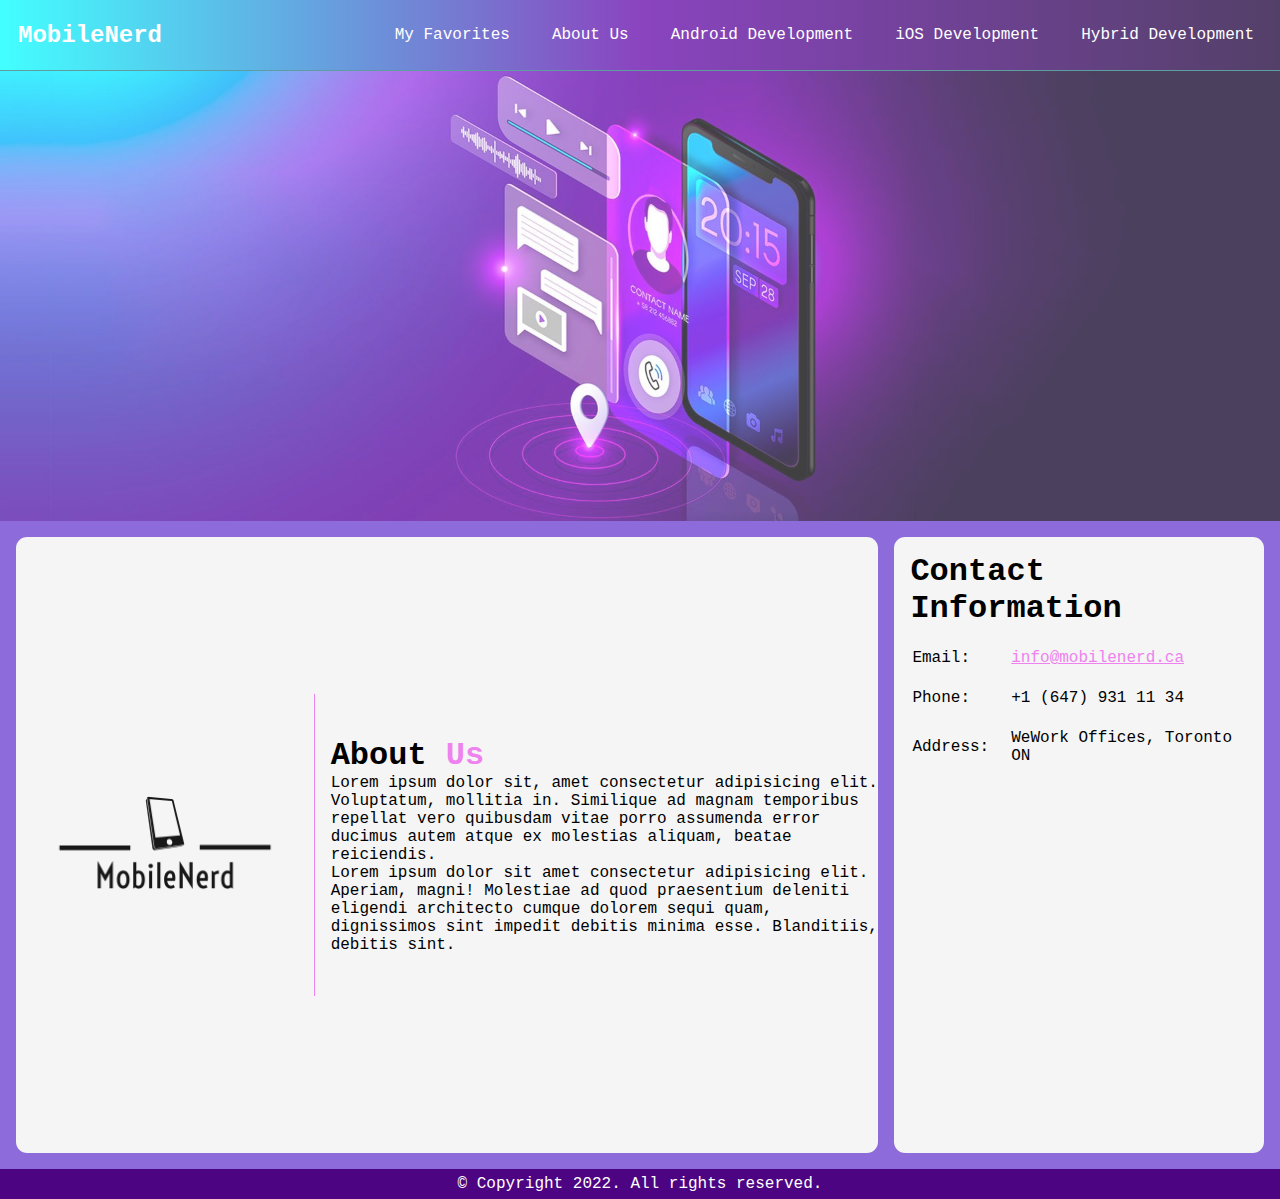
==== about.html @ 60d60984 "added mailto" ====
<!DOCTYPE html>
<html lang="en">
  <head>
    <meta charset="UTF-8" />
    <meta http-equiv="X-UA-Compatible" content="IE=edge" />
    <meta name="viewport" content="width=device-width, initial-scale=1.0" />
    <title>MobileNerd | About Us</title>
    <link rel="stylesheet" href="css/shared.css" />
    <link rel="stylesheet" href="css/about.css" />
  </head>
  <body>
    <header class="main-header">
      <nav class="navigation-bar">
        <div class="logo"><a href="index.html">MobileNerd</a></div>
        <a href="#" class="toggle-button">
          <span></span>
          <span></span>
          <span></span>
        </a>
        <div class="navigation-links">
          <ul>
            <li><a href="index.html">My Favorites</a></li>
            <li><a href="#" id="current">About Us</a></li>
            <li><a href="#">Android Development</a></li>
            <li><a href="#">iOS Development</a></li>
            <li><a href="#">Hybrid Development</a></li>
          </ul>
        </div>
      </nav>
      <div class="portfolio-header-image"></div>
    </header>
    <main class="main-container">
      <div class="card-container">
        <div class="image-container">
          <img src="/images/mobile-logo.png" alt="MobileNerd Logo" />
        </div>
        <div class="content-container">
          <h1>About <span>Us</span></h1>
          <p>
            Lorem ipsum dolor sit, amet consectetur adipisicing elit.
            Voluptatum, mollitia in. Similique ad magnam temporibus repellat
            vero quibusdam vitae porro assumenda error ducimus autem atque ex
            molestias aliquam, beatae reiciendis.
          </p>
          <p>
            Lorem ipsum dolor sit amet consectetur adipisicing elit. Aperiam,
            magni! Molestiae ad quod praesentium deleniti eligendi architecto
            cumque dolorem sequi quam, dignissimos sint impedit debitis minima
            esse. Blanditiis, debitis sint.
          </p>
        </div>
      </div>
      <aside>
        <div class="card-container">
          <h1>Contact Information</h1>
          <table>
            <tr>
              <td>Email:</td>
              <td><a href="mailto:info@mobilenerd.ca" class="email-link">info@mobilenerd.ca</a></td>
            </tr>
            <tr>
              <td>Phone:</td>
              <td>+1 (647) 931 11 34</td>
            </tr>
            <tr>
              <td>Address:</td>
              <td>WeWork Offices, Toronto ON</td>
            </tr>
          </table>

          <iframe src="https://www.google.com/maps/embed?pb=!1m18!1m12!1m3!1d2886.9252907150776!2d-79.3909402834881!3d43.64972267912163!2m3!1f0!2f0!3f0!3m2!1i1024!2i768!4f13.1!3m3!1m2!1s0x882b34d02e58fa8d%3A0x6e4c8e764259923f!2sWeWork%20Office%20Space%20%26%20Coworking!5e0!3m2!1sen!2sca!4v1649985604721!5m2!1sen!2sca" allowfullscreen="" loading="lazy" referrerpolicy="no-referrer-when-downgrade" class="googlemap"></iframe>
        </div>
        </div>
      </aside>
    </main>
    <footer class="footer-container">
      <p>&copy; Copyright 2022. All rights reserved.</p>
    </footer>
    <script src="scripts/shared.js"></script>
  </body>
</html>
---- css/shared.css ----
* {
  margin: 0;
  padding: 0;
  box-sizing: border-box;
}

body {
  font-family: "Courier New", Courier, monospace;
}

.navigation-bar {
  display: flex;
  position: relative;
  justify-content: space-between;
  align-items: center;
  background-color: rgb(151, 112, 183);
  background-image: linear-gradient(
    to right,
    rgb(66, 255, 255),
    rgb(138, 68, 191),
    rgb(83, 64, 104)
  );
  color: white;
  padding: 10px;
  border-bottom: 1px solid cadetblue;
}

.logo {
  font-size: 1.5rem;
  margin: 0.5rem;
  font-weight: bold;
}

.logo a {
  text-decoration: none;
  color: white;
}

.logo a:hover {
  color: violet;
}

.navigation-links {
  height: 100%;
}

.navigation-links ul {
  display: flex;
}

.navigation-links ul li {
  list-style-type: none;
  border-radius: 10px;
  margin-right: 10px;
}

.navigation-links ul li:last-child {
  margin-right: 0px;
}

.navigation-links ul li:hover {
  background-color: whitesmoke;
}

.navigation-links ul li a {
  display: block;
  text-decoration: none;
  color: white;
  padding: 1rem;
}

.navigation-links ul li a:hover {
  font-weight: bold;
  color: violet;
}

.navigation-links li:hover {
  background-color: #555;
}

.toggle-button {
  position: absolute;
  top: 1.3rem;
  right: 1rem;
  display: none;
  flex-direction: column;
  justify-content: space-between;
  width: 30px;
  height: 21px;
}

.toggle-button span {
  height: 3px;
  width: 100%;
  background-color: white;
  border-radius: 10px;
}

.portfolio-header-image {
  background: url(/images/header-image.jpeg);
  width: 100%;
  height: 50vh;
  background-position: center;
  background-repeat: no-repeat;
  background-size: cover;
  opacity: 0.75;
}

main {
  padding: 2em;
}

.container {
  display: flex;
  justify-content: space-between;
  margin-top: 1em;
}

.blog {
  width: 60%;
}

.blog img {
  border-radius: 1em;
  max-width: 90%;
}
.blog > p {
  margin-top: 0.5em;
  margin-bottom: 0.5em;
}

.blog ul li {
  margin: 1em 0 1em 2em;
}

.aside {
  width: 40%;
}

.aside h3 {
  margin-bottom: 0.5em;
}

.aside ul li {
  margin-bottom: 0.5em;
  margin-left: 1em;
}

.footer-container {
  display: flex;
  justify-content: center;
  align-items: center;
  height: 30px;
  background-color: rgb(76, 4, 130);
  color: white;
}

@media (max-width: 820px) {
  .navigation-bar {
    flex-direction: column;
    align-items: flex-start;
    position: fixed;
    top: 0;
    left: 0;
    right: 0;
    z-index: 99;
  }

  .toggle-button {
    display: flex;
  }

  .navigation-links {
    display: none;
    width: 100%;
  }

  .navigation-links ul {
    width: 100%;
    flex-direction: column;
  }

  .navigation-links ul li {
    text-align: center;
    margin-right: 0px;
    margin-bottom: 5px;
  }

  .navigation-links ul li:last-child {
    margin-right: 0px;
    margin-bottom: 0px;
  }

  .navigation-links ul li a {
    padding: 0.5rem 1rem;
  }

  .navigation-links.active {
    display: flex;
  }

  .portfolio-header-image {
    /* height: 100vh; */
  }

  main {
    display: block;
  }

  .container {
    display: block;
  }

  .blog {
    width: 100%;
  }

  .blog .imageContainer {
    text-align: center;
  }

  .aside {
    width: 100%;
  }
}
---- css/about.css ----
.main-container {
  display: flex;
  width: 100%;
  background-color: rgb(142, 107, 219);
  padding: 1rem;
}

.card-container {
  display: flex;
  justify-content: center;
  align-items: center;
  background-color: whitesmoke;
  border-radius: 0.7rem;
  width: 70%;
}

.main-container aside {
  width: 30%;
  margin-right: 1rem;
}

.image-container {
  border-right: 1px solid violet;
  margin-right: 1rem;
}

.image-container img {
  width: 100%;
  height: 100%;
}

.card-container:last-child {
  flex-direction: column;
  padding: 1rem;
  margin-left: 1rem;
  height: 100%;
  justify-content: start;
  width: 100%;
}

.googlemap {
  margin-top: 20px;
  width: 100%;
  height: 350px;
  border: 0;
  border-radius: 10px;
}

tr td:first-child {
  padding-right: 20px;
}
tr td {
  padding-top: 20px;
}

.email-link {
  color: violet;
}

.email-link:hover {
  font-weight: bold;
}

.content-container h1 span {
  color: violet;
}

@media (max-width: 820px) {
  .main-container {
    flex-direction: column;
    justify-content: center;
    align-items: center;
  }

  .card-container {
    width: 100%;
  }

  .card-container:first-child {
    flex-direction: column;
    margin-bottom: 1rem;
  }

  .content-container {
    text-align: center;
    padding: 0.8rem;
  }

  .image-container {
    border: none;
    width: 100%;
    margin-right: 0px;
  }

  .main-container aside {
    width: 100%;
    margin-left: 0px;
    margin-right: 0px;
  }

  .card-container:last-child {
    margin-left: 0px;
    margin-bottom: 0px;
  }
}
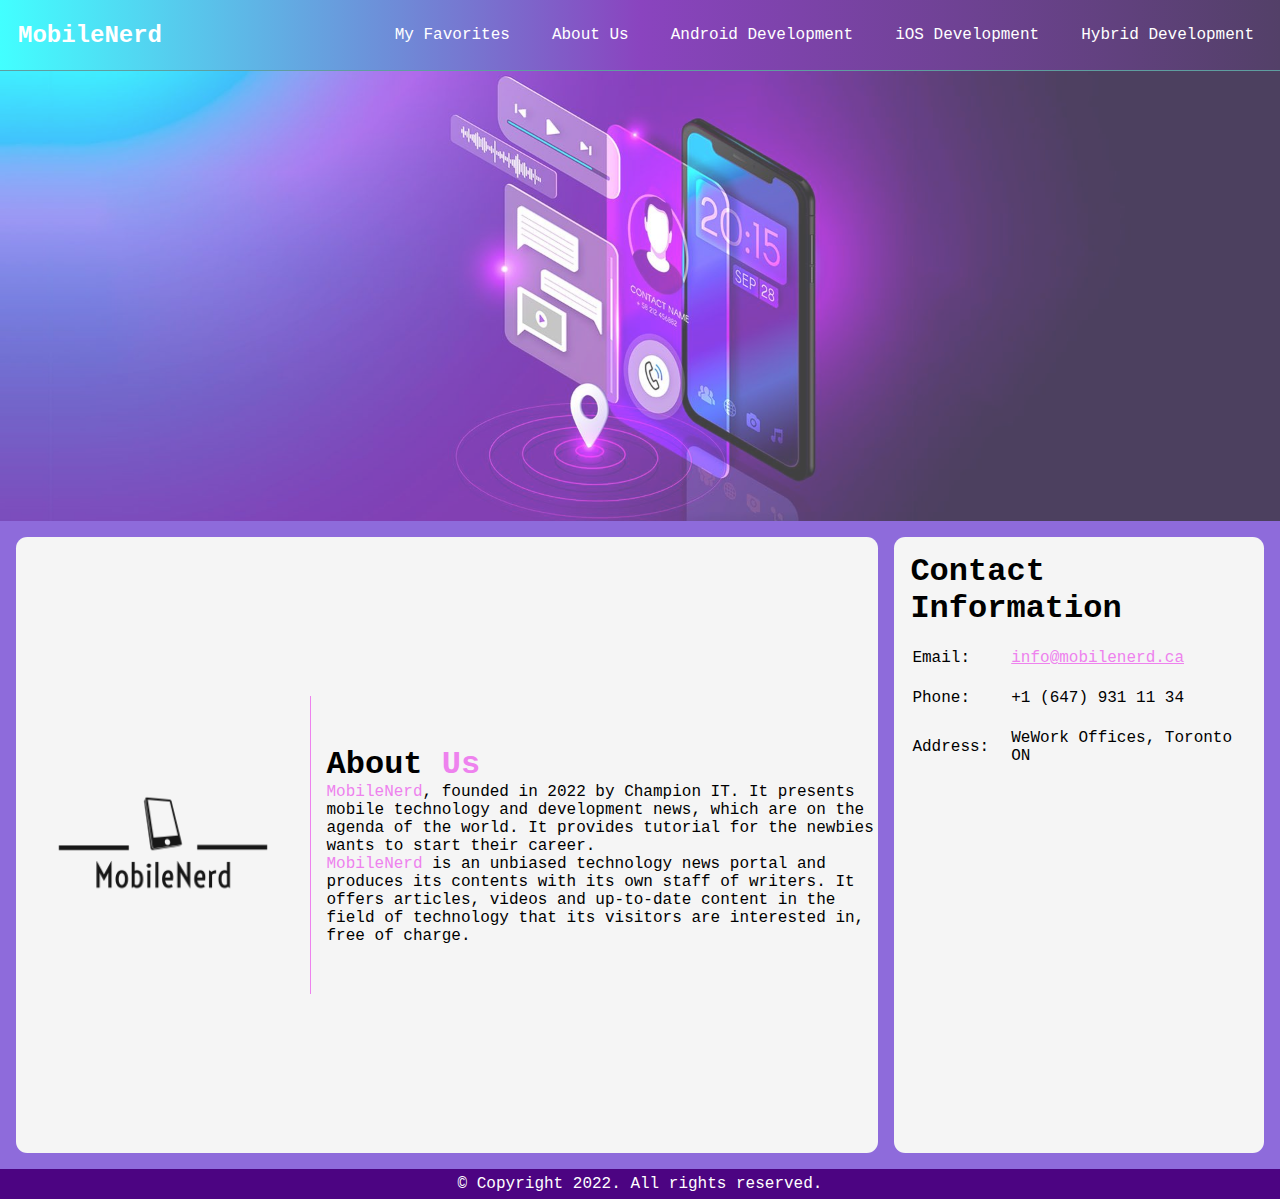
==== commit 10d12d9e: "about us content" ====
--- a/about.html
+++ b/about.html
@@ -37,16 +37,10 @@
         <div class="content-container">
           <h1>About <span>Us</span></h1>
           <p>
-            Lorem ipsum dolor sit, amet consectetur adipisicing elit.
-            Voluptatum, mollitia in. Similique ad magnam temporibus repellat
-            vero quibusdam vitae porro assumenda error ducimus autem atque ex
-            molestias aliquam, beatae reiciendis.
+            <span>MobileNerd</span>, founded in 2022 by Champion IT. It presents mobile technology and development news, which are on the agenda of the world. It provides tutorial for the newbies wants to start their career.
           </p>
           <p>
-            Lorem ipsum dolor sit amet consectetur adipisicing elit. Aperiam,
-            magni! Molestiae ad quod praesentium deleniti eligendi architecto
-            cumque dolorem sequi quam, dignissimos sint impedit debitis minima
-            esse. Blanditiis, debitis sint.
+            <span>MobileNerd</span> is an unbiased technology news portal and produces its contents with its own staff of writers. It offers articles, videos and up-to-date content in the field of technology that its visitors are interested in, free of charge.
           </p>
         </div>
       </div>
--- a/css/shared.css
+++ b/css/shared.css
@@ -97,7 +97,7 @@
 }
 
 .portfolio-header-image {
-  background: url(/images/header-image.jpeg);
+  background: url(../images/header-image.jpeg);
   width: 100%;
   height: 50vh;
   background-position: center;
@@ -106,44 +106,12 @@
   opacity: 0.75;
 }
 
-main {
-  padding: 2em;
+.header {
+  display: flex;
 }
 
-.container {
-  display: flex;
-  justify-content: space-between;
-  margin-top: 1em;
-}
-
-.blog {
-  width: 60%;
-}
-
-.blog img {
-  border-radius: 1em;
-  max-width: 90%;
-}
-.blog > p {
-  margin-top: 0.5em;
-  margin-bottom: 0.5em;
-}
-
-.blog ul li {
-  margin: 1em 0 1em 2em;
-}
-
-.aside {
-  width: 40%;
-}
-
-.aside h3 {
-  margin-bottom: 0.5em;
-}
-
-.aside ul li {
-  margin-bottom: 0.5em;
-  margin-left: 1em;
+.header a {
+  margin-left: 0.5em;
 }
 
 .footer-container {
--- a/css/about.css
+++ b/css/about.css
@@ -65,6 +65,10 @@
   color: violet;
 }
 
+.content-container p span {
+  color: violet;
+}
+
 @media (max-width: 820px) {
   .main-container {
     flex-direction: column;
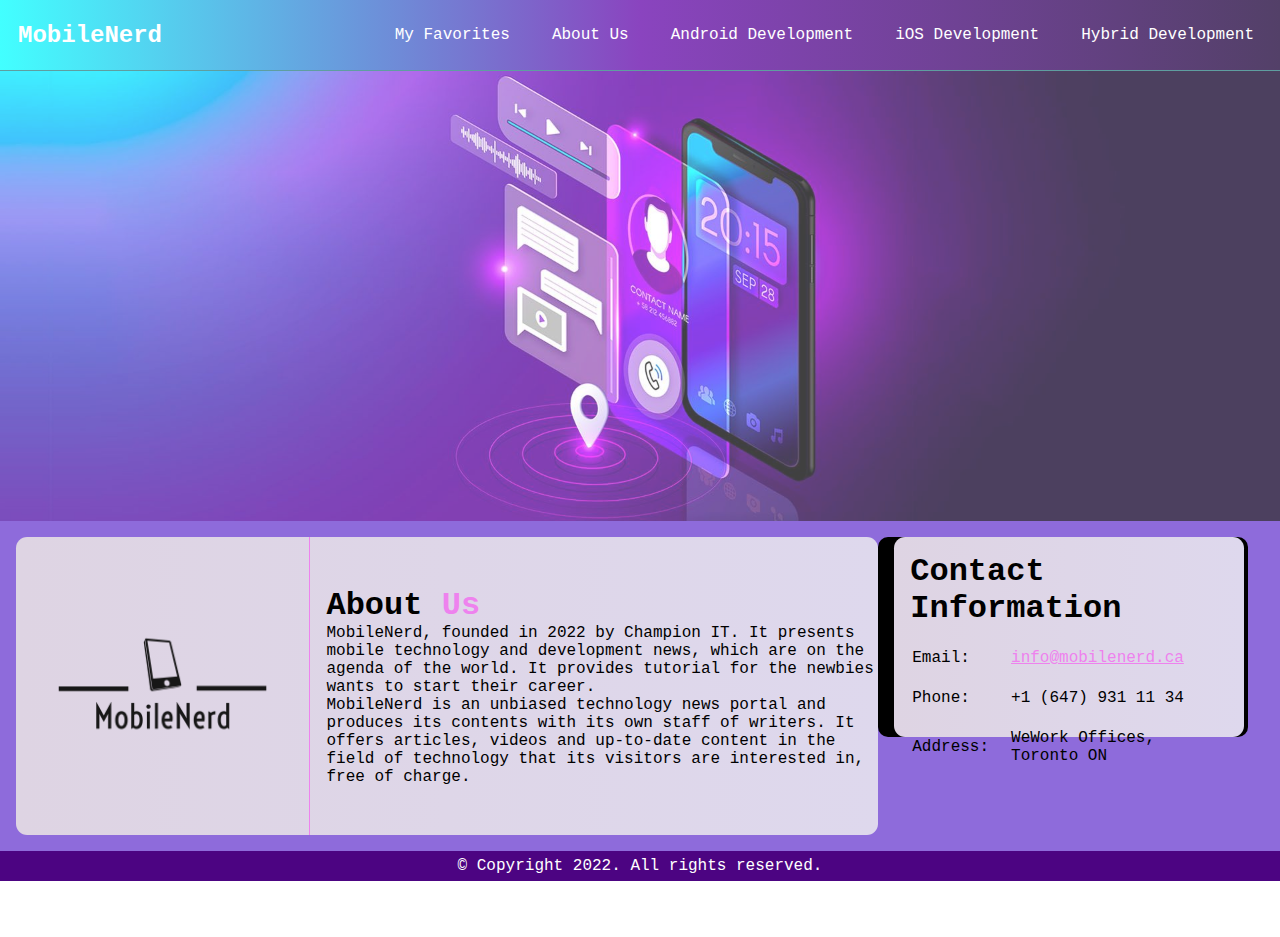
==== commit a3e0d4e6: "Merge pull request #5 from onsever/mark" ====
--- a/about.html
+++ b/about.html
@@ -19,11 +19,11 @@
         </a>
         <div class="navigation-links">
           <ul>
-            <li><a href="index.html">My Favorites</a></li>
-            <li><a href="#" id="current">About Us</a></li>
-            <li><a href="#">Android Development</a></li>
+            <li><a href="#" id="current">My Favorites</a></li>
+            <li><a href="about.html">About Us</a></li>
+            <li><a href="androidDevelopment.html">Android Development</a></li>
             <li><a href="#">iOS Development</a></li>
-            <li><a href="#">Hybrid Development</a></li>
+            <li><a href="hybrid.html">Hybrid Development</a></li>
           </ul>
         </div>
       </nav>
--- a/css/about.css
+++ b/css/about.css
@@ -9,7 +9,10 @@
   display: flex;
   justify-content: center;
   align-items: center;
-  background-color: whitesmoke;
+  background: #DED8ED;
+  background: -webkit-linear-gradient(right, #DED8ED, #DED4E3);
+  background: -moz-linear-gradient(right, #DED8ED, #DED4E3);
+  background: linear-gradient(to left, #DED8ED, #DED4E3);
   border-radius: 0.7rem;
   width: 70%;
 }
@@ -27,6 +30,18 @@
 .image-container img {
   width: 100%;
   height: 100%;
+}
+aside{
+  width: 50%;
+  height: 200px;
+  padding-right: 20px;
+  float: right;
+  border-radius: 10px;
+  background: url(../images/android.jpeg);
+  background-size: cover;
+  background-repeat: no-repeat;
+  background-position: center;
+  margin-bottom: 1rem;
 }
 
 .card-container:last-child {
@@ -65,10 +80,6 @@
   color: violet;
 }
 
-.content-container p span {
-  color: violet;
-}
-
 @media (max-width: 820px) {
   .main-container {
     flex-direction: column;
@@ -78,6 +89,10 @@
 
   .card-container {
     width: 100%;
+  }
+  aside{
+    width: 100%;
+    border-radius: 10px;
   }
 
   .card-container:first-child {
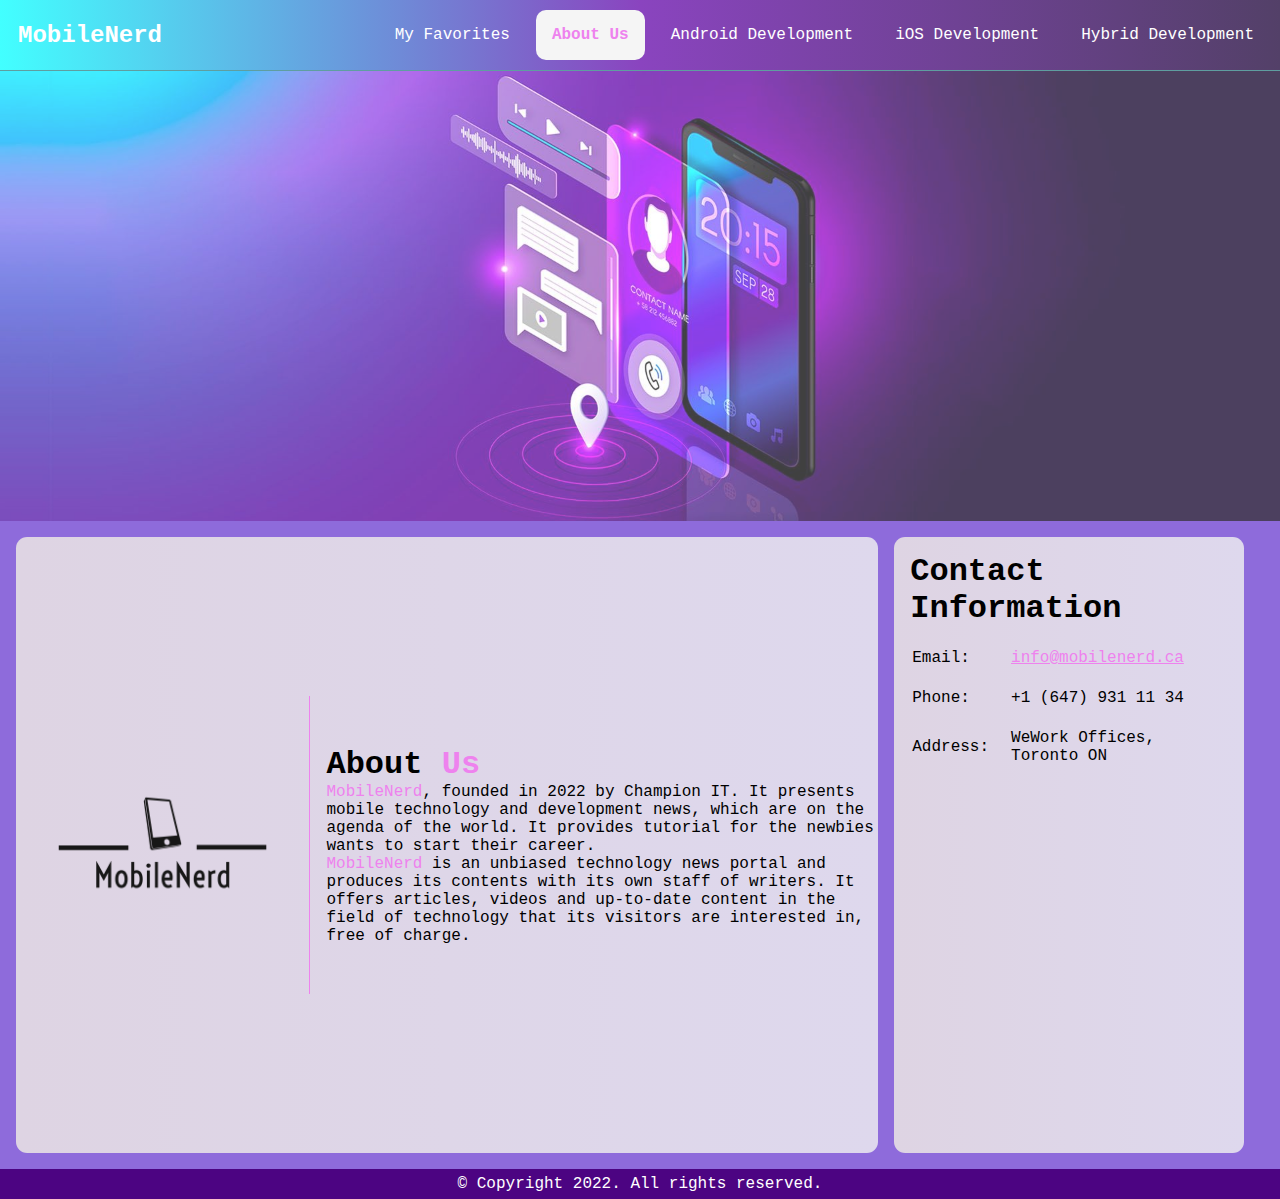
==== commit c8f32800: "bug fixes" ====
--- a/about.html
+++ b/about.html
@@ -19,10 +19,10 @@
         </a>
         <div class="navigation-links">
           <ul>
-            <li><a href="#" id="current">My Favorites</a></li>
-            <li><a href="about.html">About Us</a></li>
+            <li><a href="index.html">My Favorites</a></li>
+            <li><a href="about.html" id="current">About Us</a></li>
             <li><a href="androidDevelopment.html">Android Development</a></li>
-            <li><a href="#">iOS Development</a></li>
+            <li><a href="ios.html">iOS Development</a></li>
             <li><a href="hybrid.html">Hybrid Development</a></li>
           </ul>
         </div>
--- a/css/shared.css
+++ b/css/shared.css
@@ -168,7 +168,9 @@
   }
 
   .portfolio-header-image {
-    /* height: 100vh; */
+    margin-top: 3em;
+    height: 20vh;
+    /* display: none; */
   }
 
   main {
--- a/css/about.css
+++ b/css/about.css
@@ -9,10 +9,10 @@
   display: flex;
   justify-content: center;
   align-items: center;
-  background: #DED8ED;
-  background: -webkit-linear-gradient(right, #DED8ED, #DED4E3);
-  background: -moz-linear-gradient(right, #DED8ED, #DED4E3);
-  background: linear-gradient(to left, #DED8ED, #DED4E3);
+  background: #ded8ed;
+  background: -webkit-linear-gradient(right, #ded8ed, #ded4e3);
+  background: -moz-linear-gradient(right, #ded8ed, #ded4e3);
+  background: linear-gradient(to left, #ded8ed, #ded4e3);
   border-radius: 0.7rem;
   width: 70%;
 }
@@ -31,17 +31,12 @@
   width: 100%;
   height: 100%;
 }
-aside{
+aside {
   width: 50%;
-  height: 200px;
+  height: 100%;
   padding-right: 20px;
   float: right;
   border-radius: 10px;
-  background: url(../images/android.jpeg);
-  background-size: cover;
-  background-repeat: no-repeat;
-  background-position: center;
-  margin-bottom: 1rem;
 }
 
 .card-container:last-child {
@@ -80,6 +75,10 @@
   color: violet;
 }
 
+.content-container p span {
+  color: violet;
+}
+
 @media (max-width: 820px) {
   .main-container {
     flex-direction: column;
@@ -89,10 +88,6 @@
 
   .card-container {
     width: 100%;
-  }
-  aside{
-    width: 100%;
-    border-radius: 10px;
   }
 
   .card-container:first-child {
@@ -115,6 +110,7 @@
     width: 100%;
     margin-left: 0px;
     margin-right: 0px;
+    padding-right: 0px;
   }
 
   .card-container:last-child {
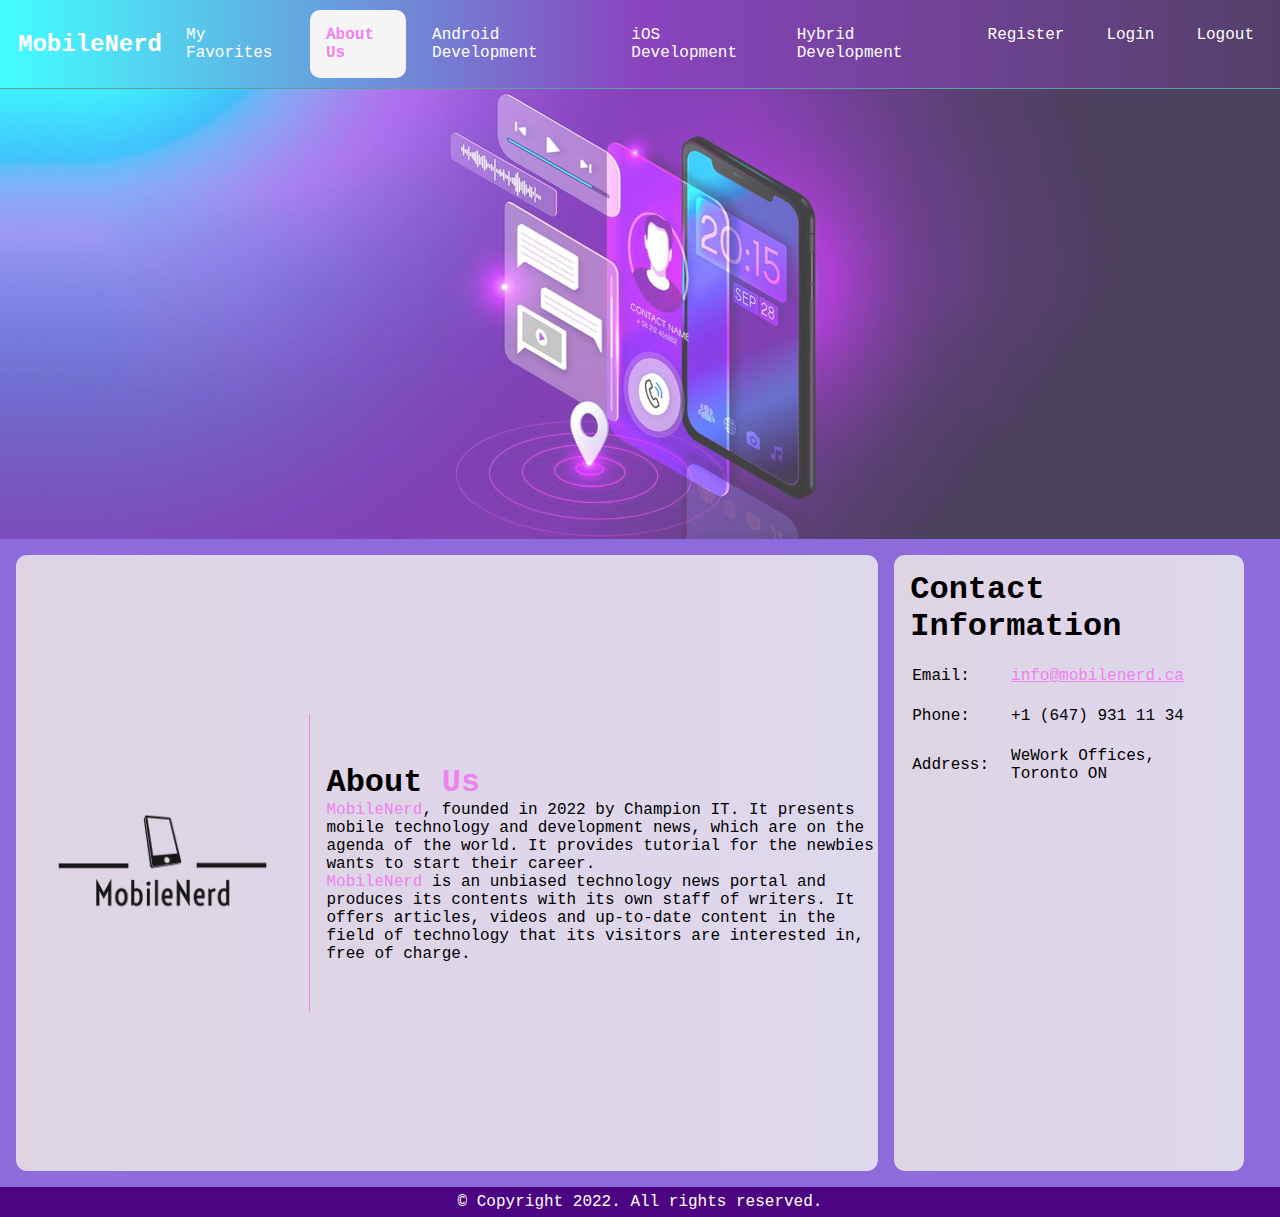
==== commit ff6f2f52: "add register, login, logout button" ====
--- a/about.html
+++ b/about.html
@@ -24,6 +24,9 @@
             <li><a href="androidDevelopment.html">Android Development</a></li>
             <li><a href="ios.html">iOS Development</a></li>
             <li><a href="hybrid.html">Hybrid Development</a></li>
+            <li><a href="register.html">Register</a></li>
+            <li><a href="login.html">Login</a></li>
+            <li><a onclick="logout()">Logout</a></li>
           </ul>
         </div>
       </nav>
@@ -32,7 +35,7 @@
     <main class="main-container">
       <div class="card-container">
         <div class="image-container">
-          <img src="/images/mobile-logo.png" alt="MobileNerd Logo" />
+          <img src="images/mobile-logo.png" alt="MobileNerd Logo" />
         </div>
         <div class="content-container">
           <h1>About <span>Us</span></h1>
--- a/css/shared.css
+++ b/css/shared.css
@@ -169,7 +169,7 @@
 
   .portfolio-header-image {
     margin-top: 3em;
-    height: 20vh;
+    height: 100vh;
     /* display: none; */
   }
 
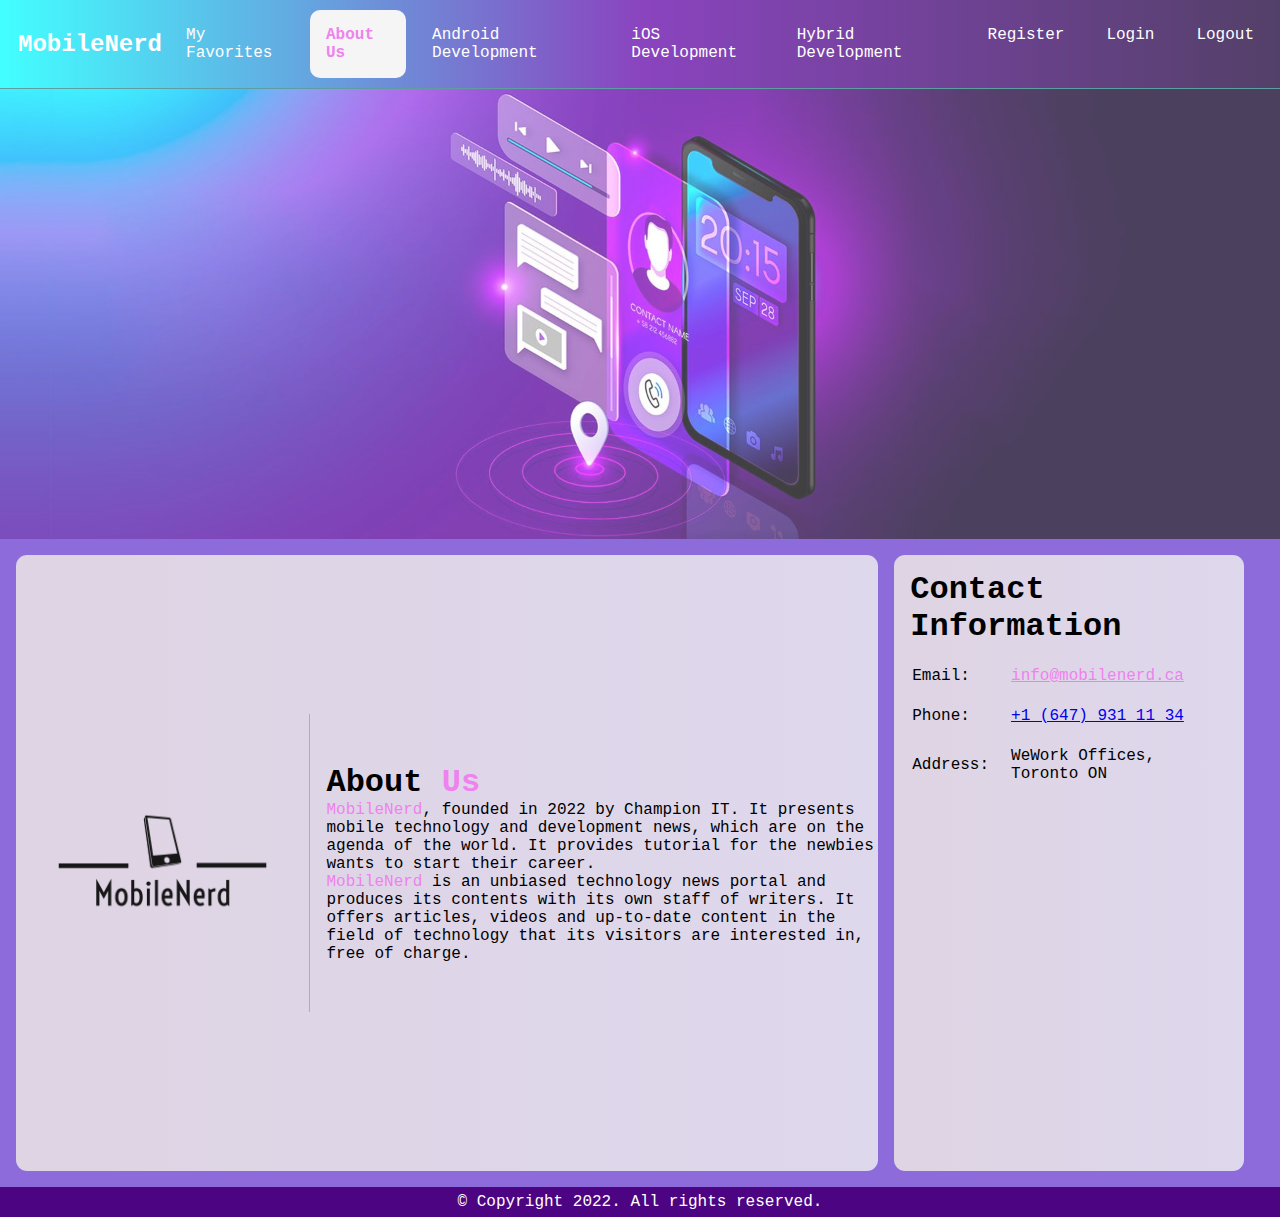
==== commit d1898c11: "mobile specific feature" ====
--- a/about.html
+++ b/about.html
@@ -57,7 +57,7 @@
             </tr>
             <tr>
               <td>Phone:</td>
-              <td>+1 (647) 931 11 34</td>
+              <td><a href="sms:6479311134">+1 (647) 931 11 34</a></td>
             </tr>
             <tr>
               <td>Address:</td>
